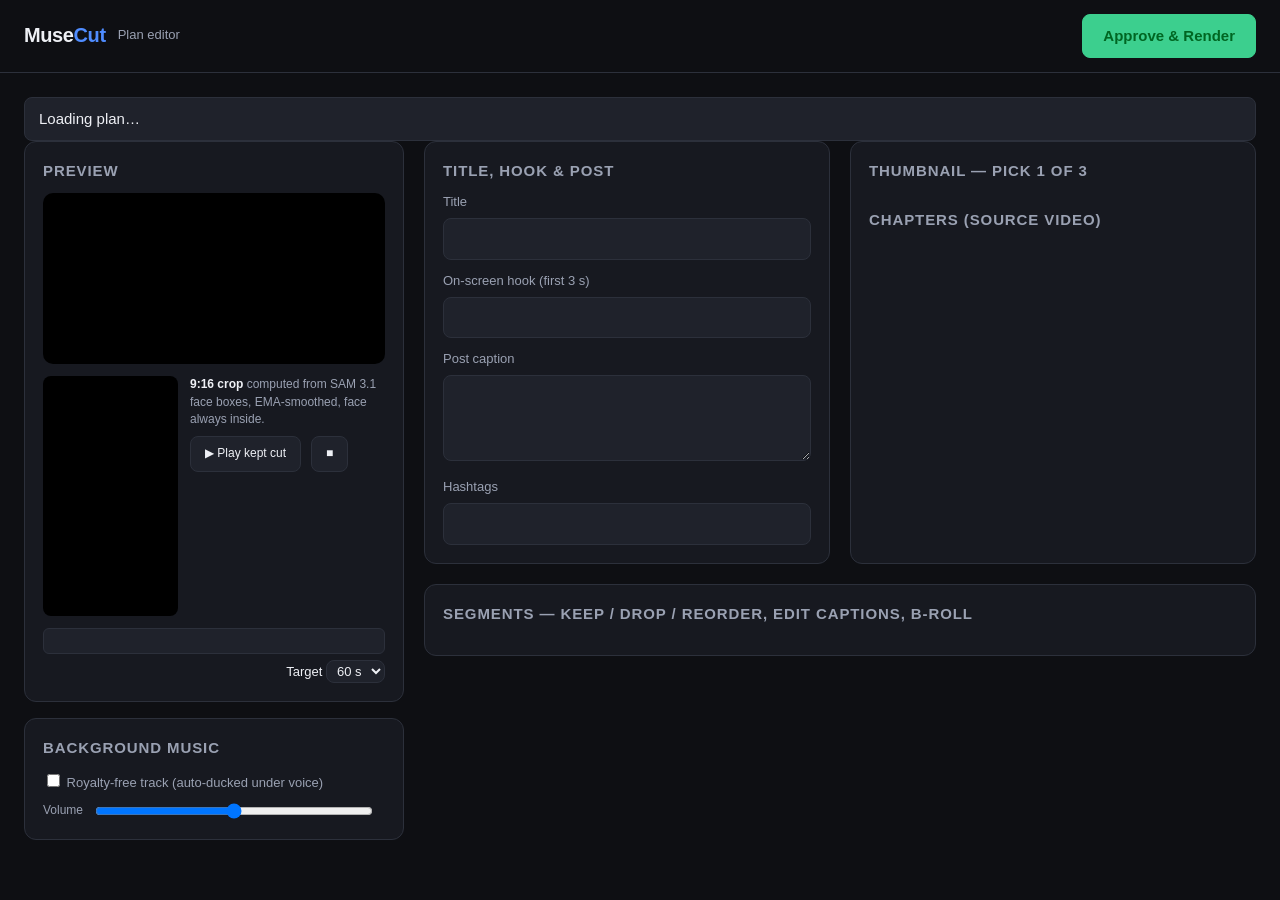
==== frontend/plan-editor.html @ b9d5999b "MuseCut v1: Meta-model pipeline, plan editor, approve-gated render, demo scripts Co-Authored-By: Cla" ====
<!doctype html>
<html lang="en">
<head>
<meta charset="utf-8"><meta name="viewport" content="width=device-width, initial-scale=1">
<title>MuseCut Plan Editor</title>
<link rel="stylesheet" href="style.css">
</head>
<body>
<header>
  <div class="logo">Muse<span>Cut</span></div>
  <div class="sub" id="projSub">Plan editor</div>
  <div class="spacer"></div>
  <span id="saveState" class="muted small"></span>
  <button class="approve" id="approve">Approve &amp; Render</button>
</header>
<main>
  <div id="loading" class="status">Loading plan…</div>
  <div id="editor" class="editor" hidden>
    <div class="preview">
      <div class="card">
        <h2>Preview</h2>
        <div class="stage"><video id="src" muted playsinline preload="auto"></video><canvas id="overlay"></canvas></div>
        <div class="vert">
          <canvas id="vert" width="270" height="480"></canvas>
          <div class="small muted">
            <div><b style="color:var(--text)">9:16 crop</b> computed from SAM 3.1 face boxes, EMA-smoothed, face always inside.</div>
            <div style="margin-top:6px" id="nowSeg"></div>
            <div class="row" style="margin-top:8px"><button id="playAll">▶ Play kept cut</button><button id="stop">■</button></div>
          </div>
        </div>
        <div class="timeline" id="timeline"></div>
        <div class="durbar"><span id="dur"></span>
          <span>Target <select id="target" style="width:auto;padding:2px 6px"><option value="60">60 s</option><option value="90">90 s</option></select></span></div>
      </div>
      <div class="card" style="margin-top:16px">
        <h2>Background music</h2>
        <div class="row"><label style="margin:0"><input type="checkbox" id="musicOn"> Royalty-free track (auto-ducked under voice)</label></div>
        <div class="row" style="margin-top:8px"><span class="small muted">Volume</span><input type="range" id="musicVol" min="0" max="0.6" step="0.01" style="flex:1"><span id="musicVolTxt" class="small"></span></div>
      </div>
    </div>
    <div>
      <div class="grid2">
        <div class="card">
          <h2>Title, hook &amp; post</h2>
          <label>Title</label><input type="text" id="title">
          <label>On-screen hook (first 3 s)</label><input type="text" id="hook">
          <label>Post caption</label><textarea id="post" rows="3"></textarea>
          <label>Hashtags</label><input type="text" id="tags">
        </div>
        <div class="card">
          <h2>Thumbnail — pick 1 of 3</h2>
          <div class="thumbs" id="thumbs"></div>
          <h2 style="margin-top:16px">Chapters (source video)</h2>
          <ol class="chapters small" id="chapters"></ol>
        </div>
      </div>
      <div class="card" style="margin-top:20px">
        <h2>Segments — keep / drop / reorder, edit captions, B-roll</h2>
        <div id="segs"></div>
      </div>
    </div>
  </div>
  <div id="resultWrap" hidden style="margin-top:24px">
    <div class="card">
      <h2>Render</h2>
      <div id="renderStatus" class="status"></div>
      <div id="result" class="result" hidden style="margin-top:16px"></div>
    </div>
  </div>
</main>
<script src="app.js"></script>
<script>MuseCut.initEditor();</script>
</body>
</html>
---- frontend/style.css ----
:root {
  --bg: #0e0f13; --panel: #171920; --panel2: #1f222b; --line: #2c303b; --text: #eef0f5;
  --muted: #9aa1b2; --accent: #4f8cff; --accent2: #ffd400; --ok: #3ccf8e; --bad: #ff5d6c;
  --radius: 12px;
}
* { box-sizing: border-box; }
body { margin: 0; background: var(--bg); color: var(--text);
  font: 15px/1.45 -apple-system, BlinkMacSystemFont, "Inter", "Segoe UI", sans-serif; }
header { display: flex; align-items: center; gap: 12px; padding: 14px 24px;
  border-bottom: 1px solid var(--line); position: sticky; top: 0; background: var(--bg); z-index: 5; }
header .logo { font-weight: 800; font-size: 20px; letter-spacing: -0.02em; }
header .logo span { color: var(--accent); }
header .sub { color: var(--muted); font-size: 13px; }
header .spacer { flex: 1; }
main { max-width: 1320px; margin: 0 auto; padding: 24px; }
.card { background: var(--panel); border: 1px solid var(--line); border-radius: var(--radius); padding: 18px; }
h2 { font-size: 15px; margin: 0 0 12px; text-transform: uppercase; letter-spacing: .06em; color: var(--muted); }
label { display: block; font-size: 13px; color: var(--muted); margin: 12px 0 6px; }
input[type=text], textarea, select { width: 100%; background: var(--panel2); color: var(--text);
  border: 1px solid var(--line); border-radius: 8px; padding: 9px 11px; font: inherit; }
textarea { resize: vertical; }
button { background: var(--panel2); color: var(--text); border: 1px solid var(--line); border-radius: 8px;
  padding: 8px 14px; font: inherit; cursor: pointer; }
button:hover { border-color: var(--accent); }
button.primary { background: var(--accent); border-color: var(--accent); color: #fff; font-weight: 600; }
button.approve { background: var(--ok); border-color: var(--ok); color: #062; font-weight: 700; padding: 10px 20px; }
button:disabled { opacity: .45; cursor: not-allowed; }
.row { display: flex; gap: 10px; align-items: center; flex-wrap: wrap; }
.muted { color: var(--muted); }
.small { font-size: 12px; }
.pill { display: inline-block; padding: 2px 8px; border-radius: 99px; font-size: 11px; font-weight: 700;
  text-transform: uppercase; letter-spacing: .04em; background: var(--panel2); border: 1px solid var(--line); }
.pill.hook { background: #3a2a00; color: var(--accent2); border-color: #6b5200; }
.pill.closing { background: #0d2e22; color: var(--ok); border-color: #1d5a42; }
.pill.broll { background: #1d2547; color: #9db8ff; border-color: #33427a; }
.pill.model { background: #24163d; color: #c9a7ff; border-color: #44306e; }
.status { padding: 10px 14px; border-radius: 8px; background: var(--panel2); border: 1px solid var(--line); }
.status.err { border-color: var(--bad); color: var(--bad); }

/* upload page */
.upload { max-width: 720px; margin: 40px auto; }
.drop { border: 2px dashed var(--line); border-radius: var(--radius); padding: 34px; text-align: center; cursor: pointer; }
.drop.has { border-color: var(--accent); }
.steps { display: grid; gap: 6px; margin-top: 16px; }
.step { display: flex; gap: 8px; align-items: center; color: var(--muted); }
.step.on { color: var(--text); }
.step.done { color: var(--ok); }

/* editor */
.editor { display: grid; grid-template-columns: 380px 1fr; gap: 20px; align-items: start; }
.preview { position: sticky; top: 76px; }
.stage { position: relative; background: #000; border-radius: 10px; overflow: hidden; }
.stage video { width: 100%; display: block; }
.stage canvas { position: absolute; inset: 0; width: 100%; height: 100%; pointer-events: none; }
.vert { margin-top: 12px; display: flex; gap: 12px; align-items: flex-start; }
.vert canvas { width: 135px; height: 240px; background: #000; border-radius: 8px; flex: none; }
.timeline { display: flex; height: 26px; border-radius: 6px; overflow: hidden; background: var(--panel2);
  border: 1px solid var(--line); margin-top: 12px; }
.timeline div { height: 100%; border-right: 1px solid #0006; font-size: 10px; padding: 5px 4px;
  white-space: nowrap; overflow: hidden; cursor: pointer; }
.durbar { display: flex; justify-content: space-between; margin-top: 6px; font-size: 13px; }
.over { color: var(--bad); }
.seg { background: var(--panel); border: 1px solid var(--line); border-radius: 10px; padding: 12px 14px; margin-bottom: 10px; }
.seg.off { opacity: .5; }
.seg.playing { border-color: var(--accent); }
.seg .head { display: flex; gap: 8px; align-items: center; flex-wrap: wrap; }
.seg .head .t { font-variant-numeric: tabular-nums; color: var(--muted); font-size: 13px; }
.seg .reason { color: var(--muted); font-size: 13px; margin: 6px 0; font-style: italic; }
.seg .cap { margin-top: 6px; }
.seg .cap textarea { font-size: 14px; min-height: 40px; }
.seg .note { color: var(--accent2); font-size: 12px; margin-top: 4px; }
.seg .broll { display: flex; gap: 10px; margin-top: 8px; align-items: flex-start; }
.seg .broll img { width: 60px; border-radius: 6px; }
.thumbs { display: flex; gap: 10px; }
.thumbs label { margin: 0; cursor: pointer; flex: 1; }
.thumbs img { width: 100%; border-radius: 8px; border: 3px solid transparent; display: block; }
.thumbs input { display: none; }
.thumbs input:checked + img { border-color: var(--accent2); }
.grid2 { display: grid; grid-template-columns: 1fr 1fr; gap: 20px; }
.chapters li { margin: 2px 0; cursor: pointer; }
.result { display: grid; grid-template-columns: 340px 1fr; gap: 20px; }
.result video { width: 100%; border-radius: 10px; background: #000; }
table { width: 100%; border-collapse: collapse; font-size: 13px; }
td, th { border-bottom: 1px solid var(--line); padding: 6px 4px; text-align: left; }
a { color: var(--accent); }
@media (max-width: 900px) { .editor, .result, .grid2 { grid-template-columns: 1fr; } .preview { position: static; } }
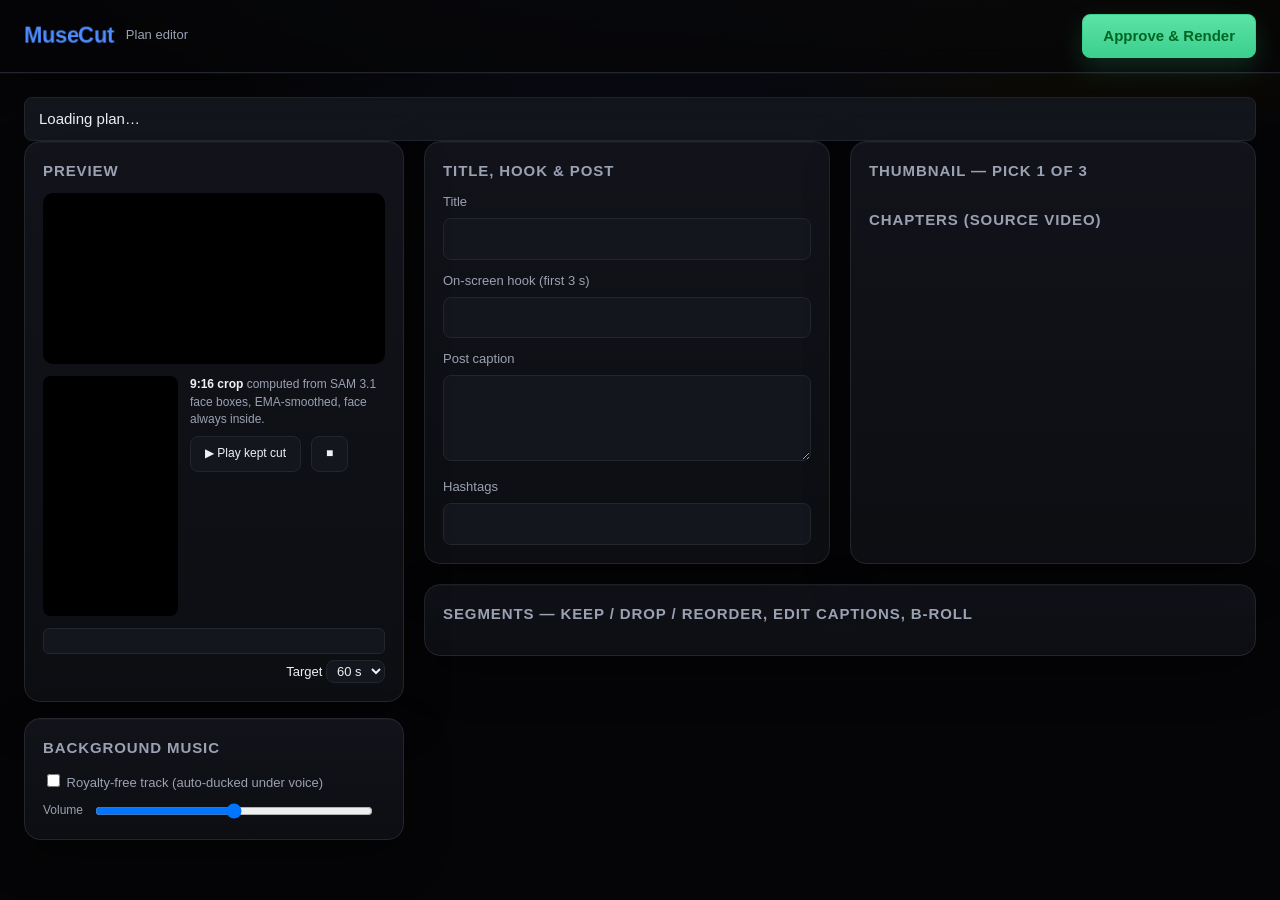
==== commit 67209764: "Name the product: MuseCut — Agentic Video Editor (web, README, demo card) Co-Authored-By: Claude Opu" ====
--- a/frontend/plan-editor.html
+++ b/frontend/plan-editor.html
@@ -2,12 +2,12 @@
 <html lang="en">
 <head>
 <meta charset="utf-8"><meta name="viewport" content="width=device-width, initial-scale=1">
-<title>MuseCut Plan Editor</title>
+<title>MuseCut — Agentic Video Editor · Plan Editor</title>
 <link rel="stylesheet" href="style.css">
 </head>
 <body>
 <header>
-  <div class="logo">Muse<span>Cut</span></div>
+  <div class="logo falling-word" aria-label="MuseCut"><span class="fl" style="--d:0s">M</span><span class="fl" style="--d:.07s">u</span><span class="fl" style="--d:.14s">s</span><span class="fl" style="--d:.21s">e</span><span class="fl accent" style="--d:.30s">C</span><span class="fl accent" style="--d:.37s">u</span><span class="fl accent" style="--d:.44s">t</span></div>
   <div class="sub" id="projSub">Plan editor</div>
   <div class="spacer"></div>
   <span id="saveState" class="muted small"></span>
--- a/frontend/style.css
+++ b/frontend/style.css
@@ -84,3 +84,31 @@
 td, th { border-bottom: 1px solid var(--line); padding: 6px 4px; text-align: left; }
 a { color: var(--accent); }
 @media (max-width: 900px) { .editor, .result, .grid2 { grid-template-columns: 1fr; } .preview { position: static; } }
+
+/* === Professional black theme + falling MuseCut (added 2026-10-29) === */
+:root { --bg: #050507; --panel: #0d0e12; --panel2: #14161d; --line: #23262f; --radius: 16px; }
+body { background: radial-gradient(1100px 520px at 50% -160px, #1b2340 0%, transparent 60%), radial-gradient(900px 480px at 85% -120px, #2b2103 0%, transparent 55%), var(--bg); background-attachment: fixed; }
+header { background: rgba(5,5,7,.82); backdrop-filter: blur(14px); -webkit-backdrop-filter: blur(14px); box-shadow: 0 1px 0 #ffffff08, 0 12px 32px #00000055; }
+header .logo { font-size: 22px; }
+.card, .seg { background: linear-gradient(180deg, #12131a 0%, var(--panel) 100%); border-color: var(--line); box-shadow: 0 18px 44px #00000066, inset 0 1px 0 #ffffff07; }
+button { transition: border-color .15s ease, transform .15s ease, box-shadow .15s ease; }
+button:hover { transform: translateY(-1px); box-shadow: 0 8px 20px #00000055; }
+button.primary { background: linear-gradient(180deg, #6aa2ff, var(--accent)); box-shadow: 0 10px 26px #4f8cff33; }
+button.approve { background: linear-gradient(180deg, #5be3a6, var(--ok)); box-shadow: 0 10px 26px #3ccf8e2e; }
+input[type=text]:focus, textarea:focus, select:focus { outline: none; border-color: var(--accent); box-shadow: 0 0 0 3px #4f8cff2b; }
+.drop { background: #0a0b0f; transition: border-color .15s ease, background .15s ease; }
+.drop:hover { border-color: var(--accent); background: #0c0e14; }
+::selection { background: #4f8cff; color: #fff; }
+.falling-word { display: inline-flex; overflow: visible; }
+.falling-word .fl { display: inline-block; opacity: 0; animation: museDrop .85s cubic-bezier(.22,1.2,.36,1) forwards; animation-delay: var(--d, 0s); will-change: transform, opacity; }
+.falling-word .fl.accent { color: var(--accent); }
+@keyframes museDrop { 0% { transform: translateY(-130px) rotate(-10deg) scale(1.06); opacity: 0; } 55% { transform: translateY(10px) rotate(3deg); opacity: 1; } 78% { transform: translateY(-5px) rotate(-1deg); } 100% { transform: translateY(0) rotate(0deg); opacity: 1; } }
+.hero { text-align: center; padding: 46px 16px 8px; }
+.hero-title { font-size: clamp(54px, 9vw, 96px); font-weight: 900; letter-spacing: -0.04em; line-height: 1; margin: 0; text-shadow: 0 24px 60px #000000aa; }
+.hero-title .fl.accent { background: linear-gradient(180deg, #8db4ff, var(--accent)); -webkit-background-clip: text; background-clip: text; color: transparent; }
+.hero-sub { color: var(--muted); font-size: 16px; margin: 14px auto 0; max-width: 620px; opacity: 0; animation: museFadeIn .8s ease .85s forwards; }
+@keyframes museFadeIn { from { opacity: 0; transform: translateY(8px); } to { opacity: 1; transform: none; } }
+@media (prefers-reduced-motion: reduce) { .falling-word .fl, .hero-sub { animation: none; opacity: 1; } }
+
+.hero-kicker { margin: 4px 0 0; font-size: 22px; font-weight: 700; letter-spacing: .14em;
+  text-transform: uppercase; color: var(--accent); }
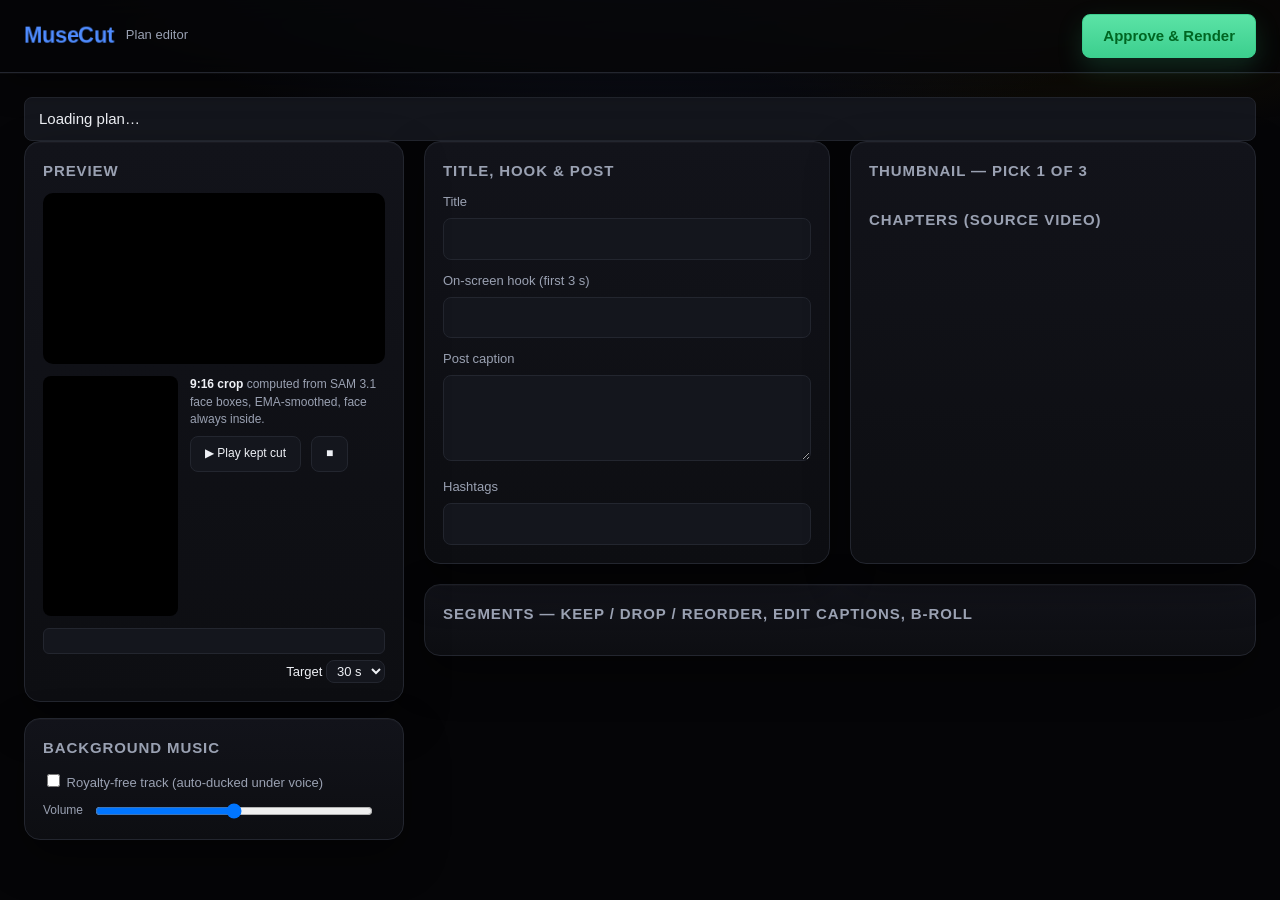
==== commit 55460252: "30 s shorts; shorts end on a complete sentence (closing walk-back + dangling-tail trim, validator fe" ====
--- a/frontend/plan-editor.html
+++ b/frontend/plan-editor.html
@@ -30,7 +30,7 @@
         </div>
         <div class="timeline" id="timeline"></div>
         <div class="durbar"><span id="dur"></span>
-          <span>Target <select id="target" style="width:auto;padding:2px 6px"><option value="60">60 s</option><option value="90">90 s</option></select></span></div>
+          <span>Target <select id="target" style="width:auto;padding:2px 6px"><option value="30">30 s</option><option value="60">60 s</option><option value="90">90 s</option></select></span></div>
       </div>
       <div class="card" style="margin-top:16px">
         <h2>Background music</h2>
